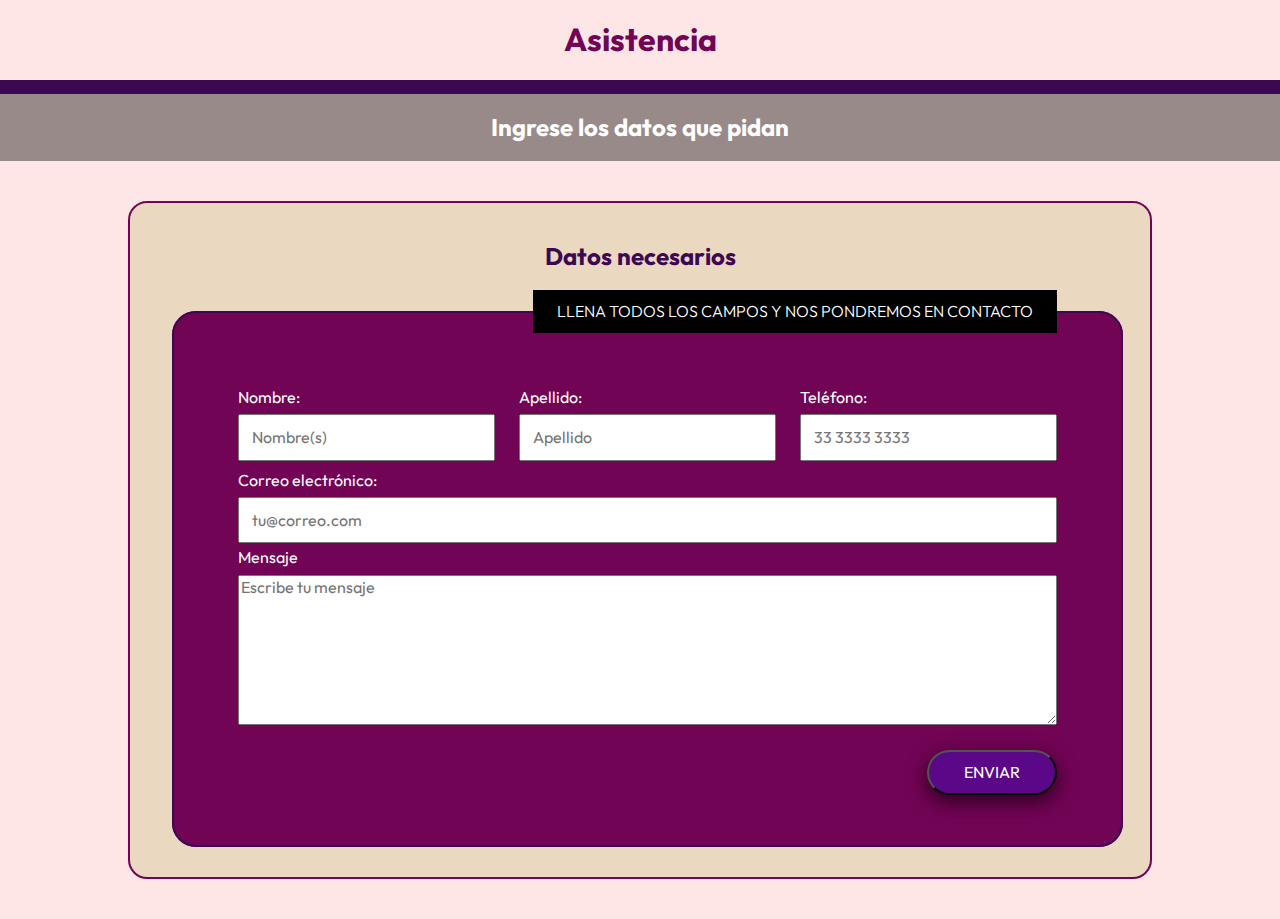
==== asistencia.html @ a04dd35c "rediseño" ====
<!DOCTYPE html>
<html lang="es">
	<head>
		<meta charset="UTF-8" />
		<meta name="viewport" content="width=device-width, initial-scale=1.0" />

		<link rel="stylesheet" href="./css/normalize.css" />
		<link rel="stylesheet" href="./css/styles.css" />
		<link rel="stylesheet" href="./css/standard.css" />

		<title>Asistencia</title>
	</head>
	<body>
		<a class="mi-titulo" href="./index.html"><h1>Asistencia</h1></a>
		<section id="menu">
			<nav id="main-menu">
				<a href=""></a>
				<a href=""></a>
				<a href=""></a>
				<a href=""></a>
			</nav>
		</section>

		<section id="fondo">
			<div id="datos">
				<h2>Ingrese los datos que pidan</h2>
			</div>
		</section>

		<section id="servicios-tarjeta" class="bloque">
			<h2>Datos necesarios</h2>
			<section id="servicios">
			</section>

			<section id="contacto">
				<div>
					<form method="post" action="./php/registrar.php">
						<fieldset>
							<legend>Llena todos los campos y nos pondremos en contacto</legend>
							<div id="campos">
								<div class="campos-2">
									<div class="campo" id="nombre">
										<label for="nombre-input">Nombre:</label>
										<input required type="text" id="nombre-input" name="nombre" placeholder="Nombre(s)" />
									</div>

									<div class="campo" id="apellido">
										<label for="apellido-input">Apellido:</label>
										<input required type="text" id="apellido-input" name="apellido" placeholder="Apellido" />
									</div>

									<div class="campo" id="telefono">
										<label for="telefono-input">Teléfono:</label>
										<input required type="tel" id="telefono-input" name="telefono" placeholder="33 3333 3333" />
									</div>
								</div>

								<div class="campo" id="e-mail">
									<label for="e-mail-input">Correo electrónico:</label>
									<input required type="email" id="e-mail-input" name="e-mail" placeholder="tu@correo.com" />
								</div>

								<div class="campo" id="mensaje">
									<label for="mensaje-input">Mensaje</label>
									<textarea required id="mensaje-input" name="mensaje" placeholder="Escribe tu mensaje"></textarea>
								</div>
							</div>
							<button type="submit">Enviar</button>
						</fieldset>
					</form>
				</div>
			</section>
		</section>
	</body>
</html>
---- css/styles.css ----
h2 {
	color: #3C0753;
}

h3 {
	color: #3C0753;
}

#main-menu {
	display: flex;
	justify-content: space-around;
	align-items: center;
	background-color: #3C0753;
	color: white;
}

#main-menu a{
	text-decoration: none;
	font-size: 20px;
	display: flex;
	align-items: center;
	color: white;
	height: auto;
	padding: 7px;
}

#main-menu a:hover{
	color: black;
	background-color: #9D76C1;
}

#datos {
	color: white;
	background-color: rgba(0, 0, 0, 0.4);
	display: flex;
	flex-direction: column;
	align-content: space-around;
	align-items: center;
}

#datos h2 {
	color: white;
}

#fondo {
	color: white;
	background-image: url(../img/plan-de-emergencia.webp), url(https://twind.io/co/wp-content/uploads/2023/07/Plan-de-emergencia.webp);
	background-size: cover;
	height: auto;
	background-position-y:center;
}

#datos, #ubicacion, .servicio {
	display: flex;
	flex-direction: column;
	align-items: center;
	justify-content: center;
}

#servicios {
	display: grid;
	grid-template-columns: repeat(3, 1fr);
	gap: 1rem;
}

#mensaje-input {
	height: 150px;
}
---- css/standard.css ----
@import url('https://fonts.googleapis.com/css2?family=Outfit:wght@500&display=swap');

* {
	/* Global styles (all elements) */
	font-family: 'Outfit', sans-serif;
}

html {
	box-sizing: border-box;
}

*, *:before, *:after {
	box-sizing: inherit;
}

body {
	font-size: 1rem;
	background-color: #FFE6E6; /*color de fondo*/
}

.mi-titulo {
	text-decoration: none;
}

h1 {
	color: #720455 /*color titulo principal*/
}

h1 span {
	color: #F49D1A;
	font-size: 18px;
}

h1, h2, h3, button, output {
	text-align: center;
}

p {
	text-align: justify;
}

button {
	text-transform: uppercase;
}

button, .res {
	border-radius: 1.75rem;
	color: white;
	margin-top: 20px;
	height: 45px;
	padding: 0 35px;
	background-color: #5B0888; /*color del boton de formulario*/
	box-shadow: 0 8px 16px 0 rgba(0, 0, 0, 0.2), 0 6px 20px 0 rgba(0, 0, 0, 0.50);
}

button:hover {
	box-shadow: 0 12px 16px 0 rgba(0, 0, 0, 0.24), 0 17px 50px 0 rgba(0, 0, 0, 0.50);
}

fieldset, .campos-fondo {
	padding: 50px 5vw;
	color: white; /*color de la letra del formulario*/
	border: #3C0753 solid 2px; /*color del marco del formulario*/
	border-radius: 1.5em;
	background-color: #720455; /*color de formulario*/
}

fieldset button {
	float: right;
}

legend {
	text-align: right;
	background-color: black; /*color de fondo del recuadro de leyenda en el formulario*/
	color: white; /*color de la letra del recuadro de leyenda*/
	font-weight: 300;
	padding: 0.75rem 1.5rem;
	text-transform: uppercase;
}

table {
	border-collapse: collapse;
	width: 100%;
	background-color: #3C0753;
	color: #e9e9e9;
}

td, th {
	border: 1px solid #3C0753;
	text-align: left;
	padding: 8px;
}

tr:hover, tr:nth-child(even):hover, .tbl-title:hover {
	color: black;
	background-color: #b5b3ca;
}

tr:nth-child(odd):hover {
	color: white;
	background-color: #3C0753;
}

tr:nth-child(even) {
	color: black;
	background-color: #e8e5f0;
}

.tbl-title {
	background-color: #3C0753;
}

.bloque {
	color: #3C0753;
	margin: 40px 10%;
	border: #720455 solid 2px;
	border-radius: 1.2em;
	padding: 20px 40px 30px;
	background-color: #EAD8C0;
}

.bloque .icon {
	display: flex;
	align-items: center;
	justify-content: center;
	background-color: #720455;
}

.icon-service {
	border-radius: 50%;
	width: 150px;
	height: 150px;
	padding: 25px;
}

.tarjeta {
	display: flex;
	align-items: center;
	justify-content: center;
	border-radius: 50%;
	width: 150px;
	height: 150px;
	padding: 25px;
	background-color: #3C0753;
}

.fila {
	display: grid;
}

.columna-2 {
	grid-template-columns: repeat(2, 1fr);
}

.columna-3 {
	grid-template-columns: repeat(3, 1fr);
}

.campos {
	display: grid;
	grid-template-columns: 1fr 1fr;
	gap: 0.75rem;
	column-gap: 1.5rem;
}

.campos-2 {
	display: grid;
	grid-template-columns: 1fr 1fr 1fr;
	gap: 0.75rem;
	column-gap: 1.5rem;
}

.campo {
	display: flex;
	flex-direction: column;
	margin: 5px 0;
}

.campo label {
	margin-bottom: 8px;
}

.campo input, .campo select {
	padding: 12px;
}

.res {
	font-size: 20px;
	background-color: #001C30;
	height: 55px;
}

.res-contenedor, .res {
	display: flex;
	justify-content: center;
	align-items: center;
}
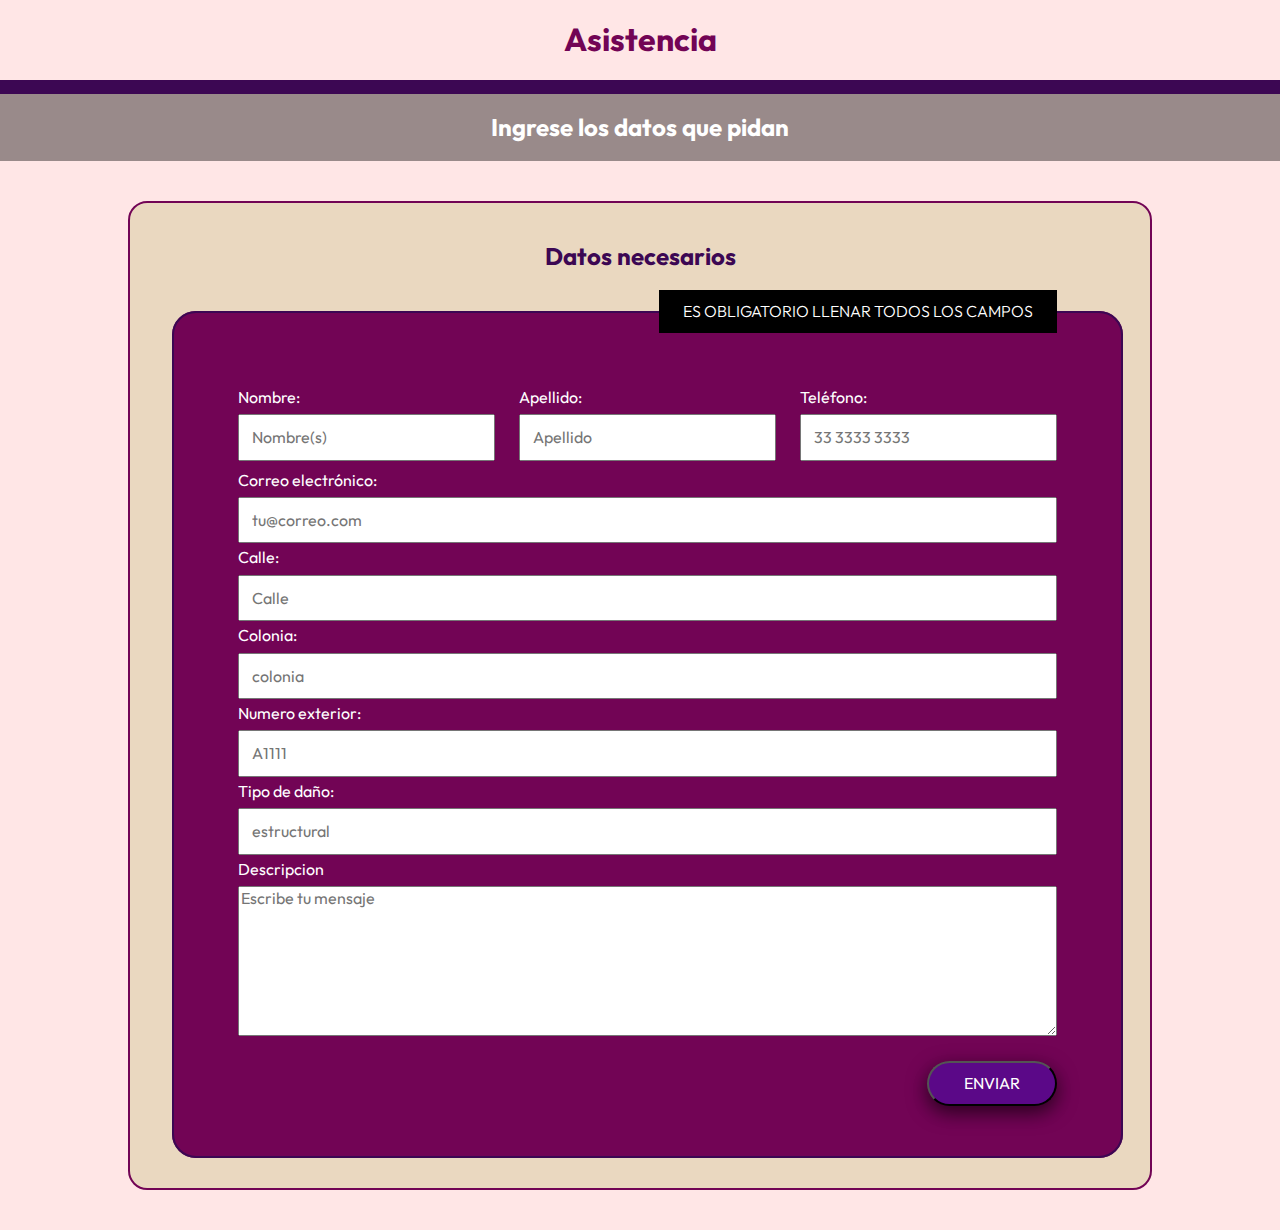
==== commit f086c641: "actualización campos" ====
--- a/asistencia.html
+++ b/asistencia.html
@@ -36,7 +36,7 @@
 				<div>
 					<form method="post" action="./php/registrar.php">
 						<fieldset>
-							<legend>Llena todos los campos y nos pondremos en contacto</legend>
+							<legend>Es obligatorio llenar todos los campos</legend>
 							<div id="campos">
 								<div class="campos-2">
 									<div class="campo" id="nombre">
@@ -59,13 +59,34 @@
 									<label for="e-mail-input">Correo electrónico:</label>
 									<input required type="email" id="e-mail-input" name="e-mail" placeholder="tu@correo.com" />
 								</div>
+								
+								<div class="campo" id="calle">
+										<label for="calle-input">Calle:</label>
+										<input required type="text" id="calle-input" name="calle" placeholder="Calle" />
+									</div>
+
+									<div class="campo" id="colonia">
+										<label for="colonia-input">Colonia:</label>
+										<input required type="text" id="colonia-input" name="colonia" placeholder="colonia" />
+									</div>
+
+									<div class="campo" id="num_ext">
+										<label for="num_ext-input">Numero exterior:</label>
+										<input required type="text" id="num_ext-input" name="num_ext" placeholder="A1111" />
+									</div>
+								</div>
+
+								<div class="campo" id="tipo-de-dano">
+									<label for="tipo-de-dano-input">Tipo de daño:</label>
+									<input required type="text" id="tipo-de-dano-input" name="tipo-de-dano" placeholder="estructural" />
+								</div>
 
 								<div class="campo" id="mensaje">
-									<label for="mensaje-input">Mensaje</label>
-									<textarea required id="mensaje-input" name="mensaje" placeholder="Escribe tu mensaje"></textarea>
+									<label for="mensaje-input">Descripcion</label>
+									<textarea required id="mensaje-input" name="descripcion" placeholder="Escribe tu mensaje"></textarea>
 								</div>
+								<button type="submit">Enviar</button>
 							</div>
-							<button type="submit">Enviar</button>
 						</fieldset>
 					</form>
 				</div>
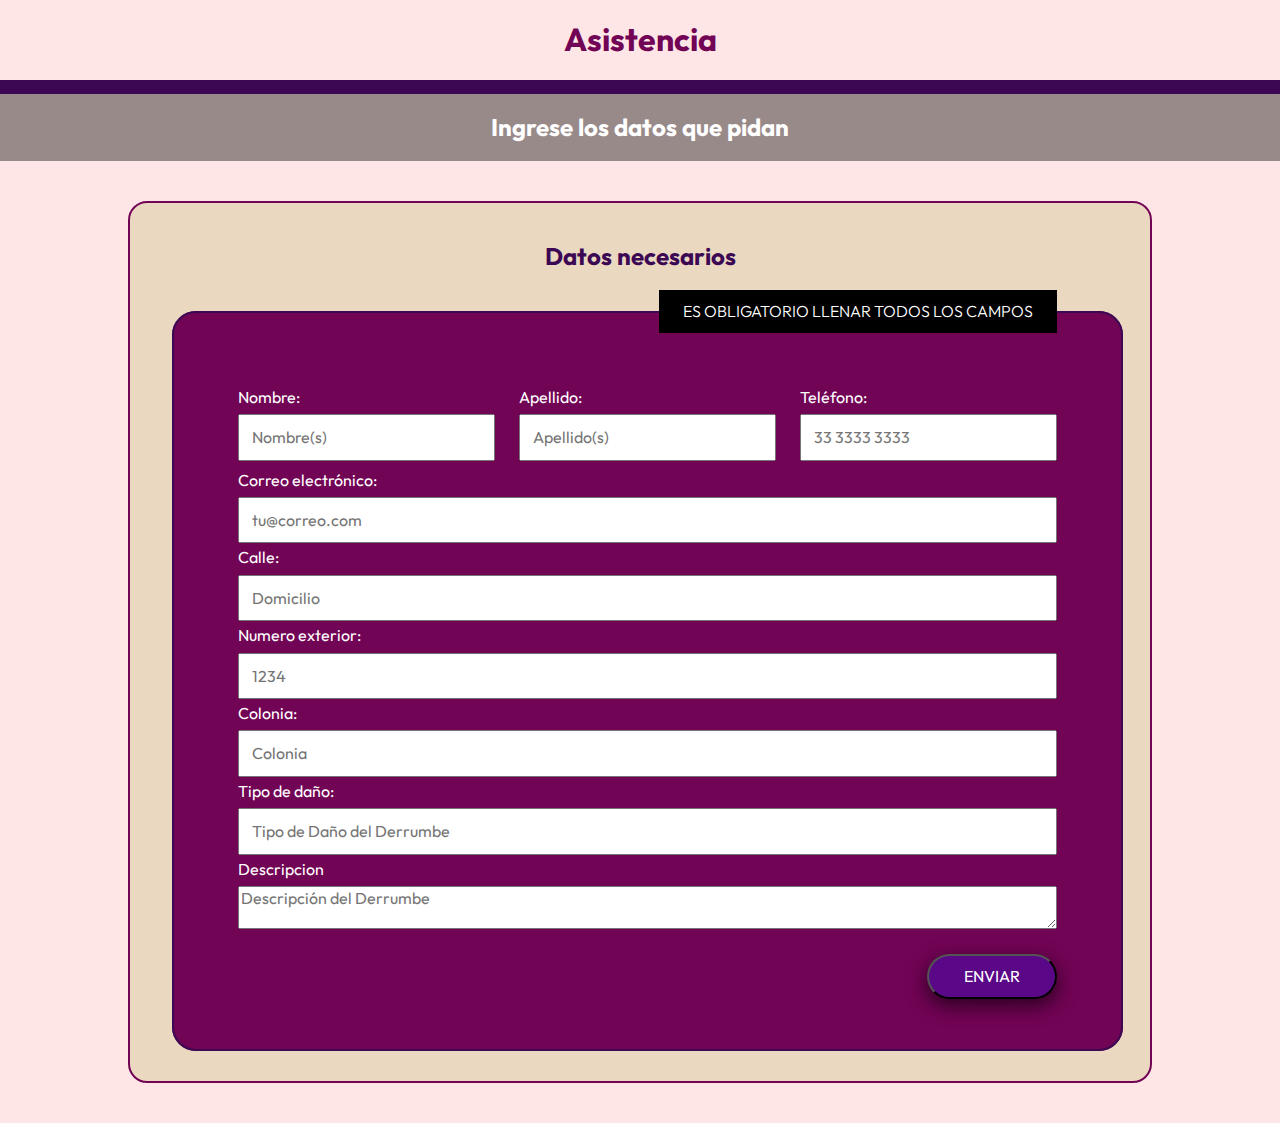
==== commit 42f8b4a0: "Correcciones" ====
--- a/asistencia.html
+++ b/asistencia.html
@@ -17,7 +17,6 @@
 				<a href=""></a>
 				<a href=""></a>
 				<a href=""></a>
-				<a href=""></a>
 			</nav>
 		</section>
 
@@ -29,8 +28,7 @@
 
 		<section id="servicios-tarjeta" class="bloque">
 			<h2>Datos necesarios</h2>
-			<section id="servicios">
-			</section>
+			<section id="servicios"></section>
 
 			<section id="contacto">
 				<div>
@@ -46,7 +44,7 @@
 
 									<div class="campo" id="apellido">
 										<label for="apellido-input">Apellido:</label>
-										<input required type="text" id="apellido-input" name="apellido" placeholder="Apellido" />
+										<input required type="text" id="apellido-input" name="apellido" placeholder="Apellido(s)" />
 									</div>
 
 									<div class="campo" id="telefono">
@@ -59,34 +57,33 @@
 									<label for="e-mail-input">Correo electrónico:</label>
 									<input required type="email" id="e-mail-input" name="e-mail" placeholder="tu@correo.com" />
 								</div>
-								
+
 								<div class="campo" id="calle">
-										<label for="calle-input">Calle:</label>
-										<input required type="text" id="calle-input" name="calle" placeholder="Calle" />
-									</div>
+									<label for="calle-input">Calle:</label>
+									<input required type="text" id="calle-input" name="calle" placeholder="Domicilio" />
+								</div>
 
-									<div class="campo" id="colonia">
-										<label for="colonia-input">Colonia:</label>
-										<input required type="text" id="colonia-input" name="colonia" placeholder="colonia" />
-									</div>
+								<div class="campo" id="num-ext">
+									<label for="num-ext-input">Numero exterior:</label>
+									<input required type="text" id="num-ext-input" name="num-ext" placeholder="1234" />
+								</div>
 
-									<div class="campo" id="num_ext">
-										<label for="num_ext-input">Numero exterior:</label>
-										<input required type="text" id="num_ext-input" name="num_ext" placeholder="A1111" />
-									</div>
+								<div class="campo" id="colonia">
+									<label for="colonia-input">Colonia:</label>
+									<input required type="text" id="colonia-input" name="colonia" placeholder="Colonia" />
 								</div>
 
 								<div class="campo" id="tipo-de-dano">
 									<label for="tipo-de-dano-input">Tipo de daño:</label>
-									<input required type="text" id="tipo-de-dano-input" name="tipo-de-dano" placeholder="estructural" />
+									<input required type="text" id="tipo-de-dano-input" name="tipo-de-dano" placeholder="Tipo de Daño del Derrumbe" />
 								</div>
 
-								<div class="campo" id="mensaje">
-									<label for="mensaje-input">Descripcion</label>
-									<textarea required id="mensaje-input" name="descripcion" placeholder="Escribe tu mensaje"></textarea>
+								<div class="campo" id="descripcion">
+									<label for="descripcion-input">Descripcion</label>
+									<textarea required id="descripcion-input" name="descripcion" placeholder="Descripción del Derrumbe"></textarea>
 								</div>
-								<button type="submit">Enviar</button>
 							</div>
+							<button type="submit">Enviar</button>
 						</fieldset>
 					</form>
 				</div>
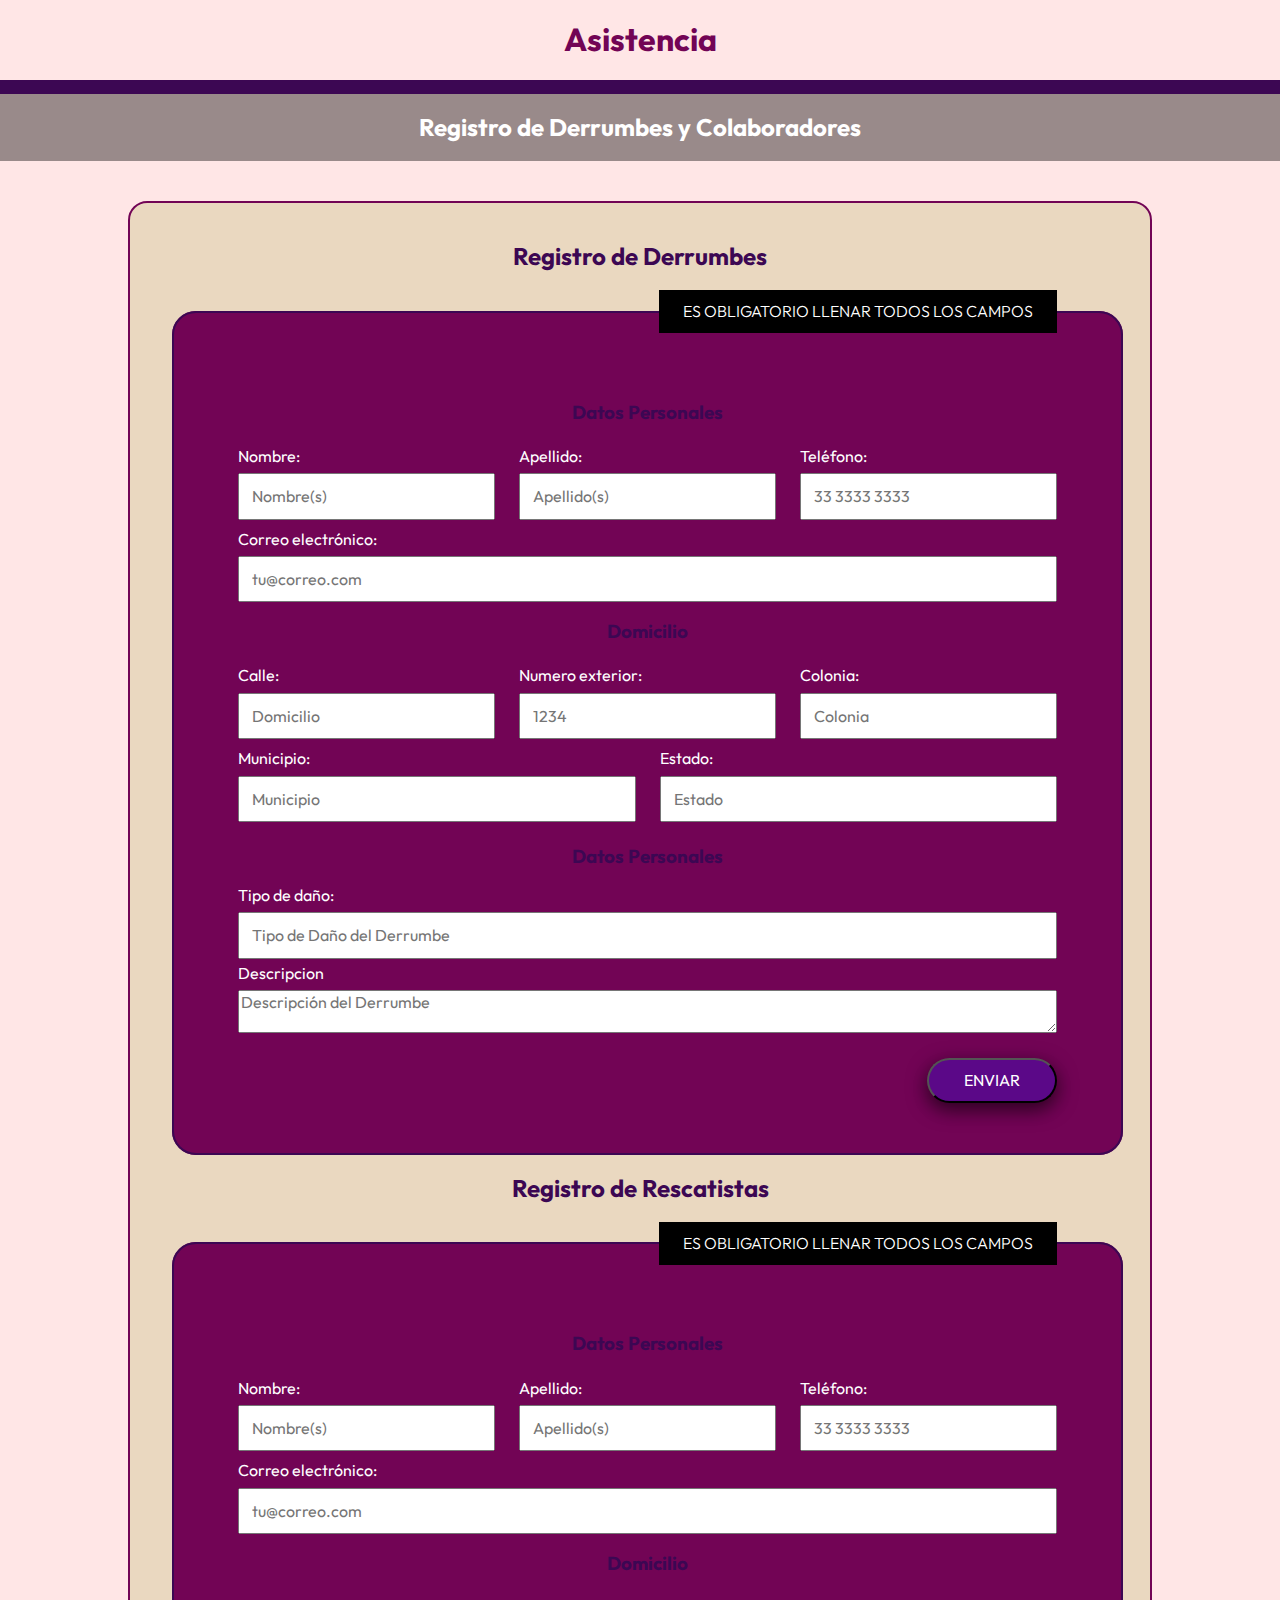
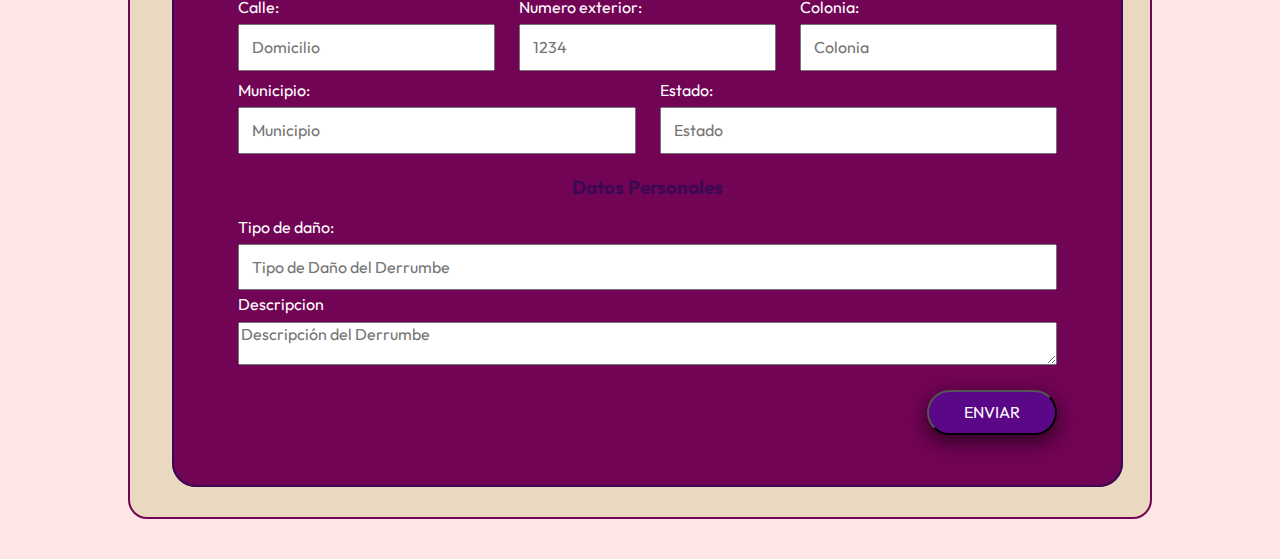
==== commit e1eae9fa: "Campos Completados" ====
--- a/asistencia.html
+++ b/asistencia.html
@@ -22,12 +22,12 @@
 
 		<section id="fondo">
 			<div id="datos">
-				<h2>Ingrese los datos que pidan</h2>
+				<h2>Registro de Derrumbes y Colaboradores</h2>
 			</div>
 		</section>
 
 		<section id="servicios-tarjeta" class="bloque">
-			<h2>Datos necesarios</h2>
+			<h2>Registro de Derrumbes</h2>
 			<section id="servicios"></section>
 
 			<section id="contacto">
@@ -36,6 +36,7 @@
 						<fieldset>
 							<legend>Es obligatorio llenar todos los campos</legend>
 							<div id="campos">
+								<h3>Datos Personales</h3>
 								<div class="campos-2">
 									<div class="campo" id="nombre">
 										<label for="nombre-input">Nombre:</label>
@@ -58,21 +59,111 @@
 									<input required type="email" id="e-mail-input" name="e-mail" placeholder="tu@correo.com" />
 								</div>
 
-								<div class="campo" id="calle">
-									<label for="calle-input">Calle:</label>
-									<input required type="text" id="calle-input" name="calle" placeholder="Domicilio" />
+								<h3>Domicilio</h3>
+								<div class="campos-2">
+									<div class="campo" id="calle">
+										<label for="calle-input">Calle:</label>
+										<input required type="text" id="calle-input" name="calle" placeholder="Domicilio" />
+									</div>
+
+									<div class="campo" id="num-ext">
+										<label for="num-ext-input">Numero exterior:</label>
+										<input required type="number" id="num-ext-input" name="num-ext" placeholder="1234" />
+									</div>
+
+									<div class="campo" id="colonia">
+										<label for="colonia-input">Colonia:</label>
+										<input required type="text" id="colonia-input" name="colonia" placeholder="Colonia" />
+									</div>
 								</div>
 
-								<div class="campo" id="num-ext">
-									<label for="num-ext-input">Numero exterior:</label>
-									<input required type="text" id="num-ext-input" name="num-ext" placeholder="1234" />
+								<div class="campos">
+									<div class="campo" id="municipio">
+										<label for="municipio-input">Municipio:</label>
+										<input required type="text" id="municipio-input" name="municipio" placeholder="Municipio" />
+									</div>
+
+									<div class="campo" id="estado">
+										<label for="estado-input">Estado:</label>
+										<input required type="text" id="estado-input" name="estado" placeholder="Estado" />
+									</div>
 								</div>
 
-								<div class="campo" id="colonia">
-									<label for="colonia-input">Colonia:</label>
-									<input required type="text" id="colonia-input" name="colonia" placeholder="Colonia" />
+								<h3>Datos Personales</h3>
+								<div class="campo" id="tipo-de-dano">
+									<label for="tipo-de-dano-input">Tipo de daño:</label>
+									<input required type="text" id="tipo-de-dano-input" name="tipo-de-dano" placeholder="Tipo de Daño del Derrumbe" />
 								</div>
 
+								<div class="campo" id="descripcion">
+									<label for="descripcion-input">Descripcion</label>
+									<textarea required id="descripcion-input" name="descripcion" placeholder="Descripción del Derrumbe"></textarea>
+								</div>
+							</div>
+							<button type="submit">Enviar</button>
+						</fieldset>
+					</form>
+				</div>
+				<div>
+					<h2>Registro de Rescatistas</h2>
+					<form method="post" action="./php/registrar.php">
+						<fieldset>
+							<legend>Es obligatorio llenar todos los campos</legend>
+							<div id="campos">
+								<h3>Datos Personales</h3>
+								<div class="campos-2">
+									<div class="campo" id="nombre">
+										<label for="nombre-input">Nombre:</label>
+										<input required type="text" id="nombre-input" name="nombre" placeholder="Nombre(s)" />
+									</div>
+
+									<div class="campo" id="apellido">
+										<label for="apellido-input">Apellido:</label>
+										<input required type="text" id="apellido-input" name="apellido" placeholder="Apellido(s)" />
+									</div>
+
+									<div class="campo" id="telefono">
+										<label for="telefono-input">Teléfono:</label>
+										<input required type="tel" id="telefono-input" name="telefono" placeholder="33 3333 3333" />
+									</div>
+								</div>
+
+								<div class="campo" id="e-mail">
+									<label for="e-mail-input">Correo electrónico:</label>
+									<input required type="email" id="e-mail-input" name="e-mail" placeholder="tu@correo.com" />
+								</div>
+
+								<h3>Domicilio</h3>
+								<div class="campos-2">
+									<div class="campo" id="calle">
+										<label for="calle-input">Calle:</label>
+										<input required type="text" id="calle-input" name="calle" placeholder="Domicilio" />
+									</div>
+
+									<div class="campo" id="num-ext">
+										<label for="num-ext-input">Numero exterior:</label>
+										<input required type="number" id="num-ext-input" name="num-ext" placeholder="1234" />
+									</div>
+
+									<div class="campo" id="colonia">
+										<label for="colonia-input">Colonia:</label>
+										<input required type="text" id="colonia-input" name="colonia" placeholder="Colonia" />
+									</div>
+								</div>
+
+								<div class="campos">
+									<div class="campo" id="municipio">
+										<label for="municipio-input">Municipio:</label>
+										<input required type="text" id="municipio-input" name="municipio" placeholder="Municipio" />
+									</div>
+
+									<div class="campo" id="estado">
+										<label for="estado-input">Estado:</label>
+										<input required type="text" id="estado-input" name="estado" placeholder="Estado" />
+									</div>
+								</div>
+
+								<h3>Datos Personales</h3>
 								<div class="campo" id="tipo-de-dano">
 									<label for="tipo-de-dano-input">Tipo de daño:</label>
 									<input required type="text" id="tipo-de-dano-input" name="tipo-de-dano" placeholder="Tipo de Daño del Derrumbe" />
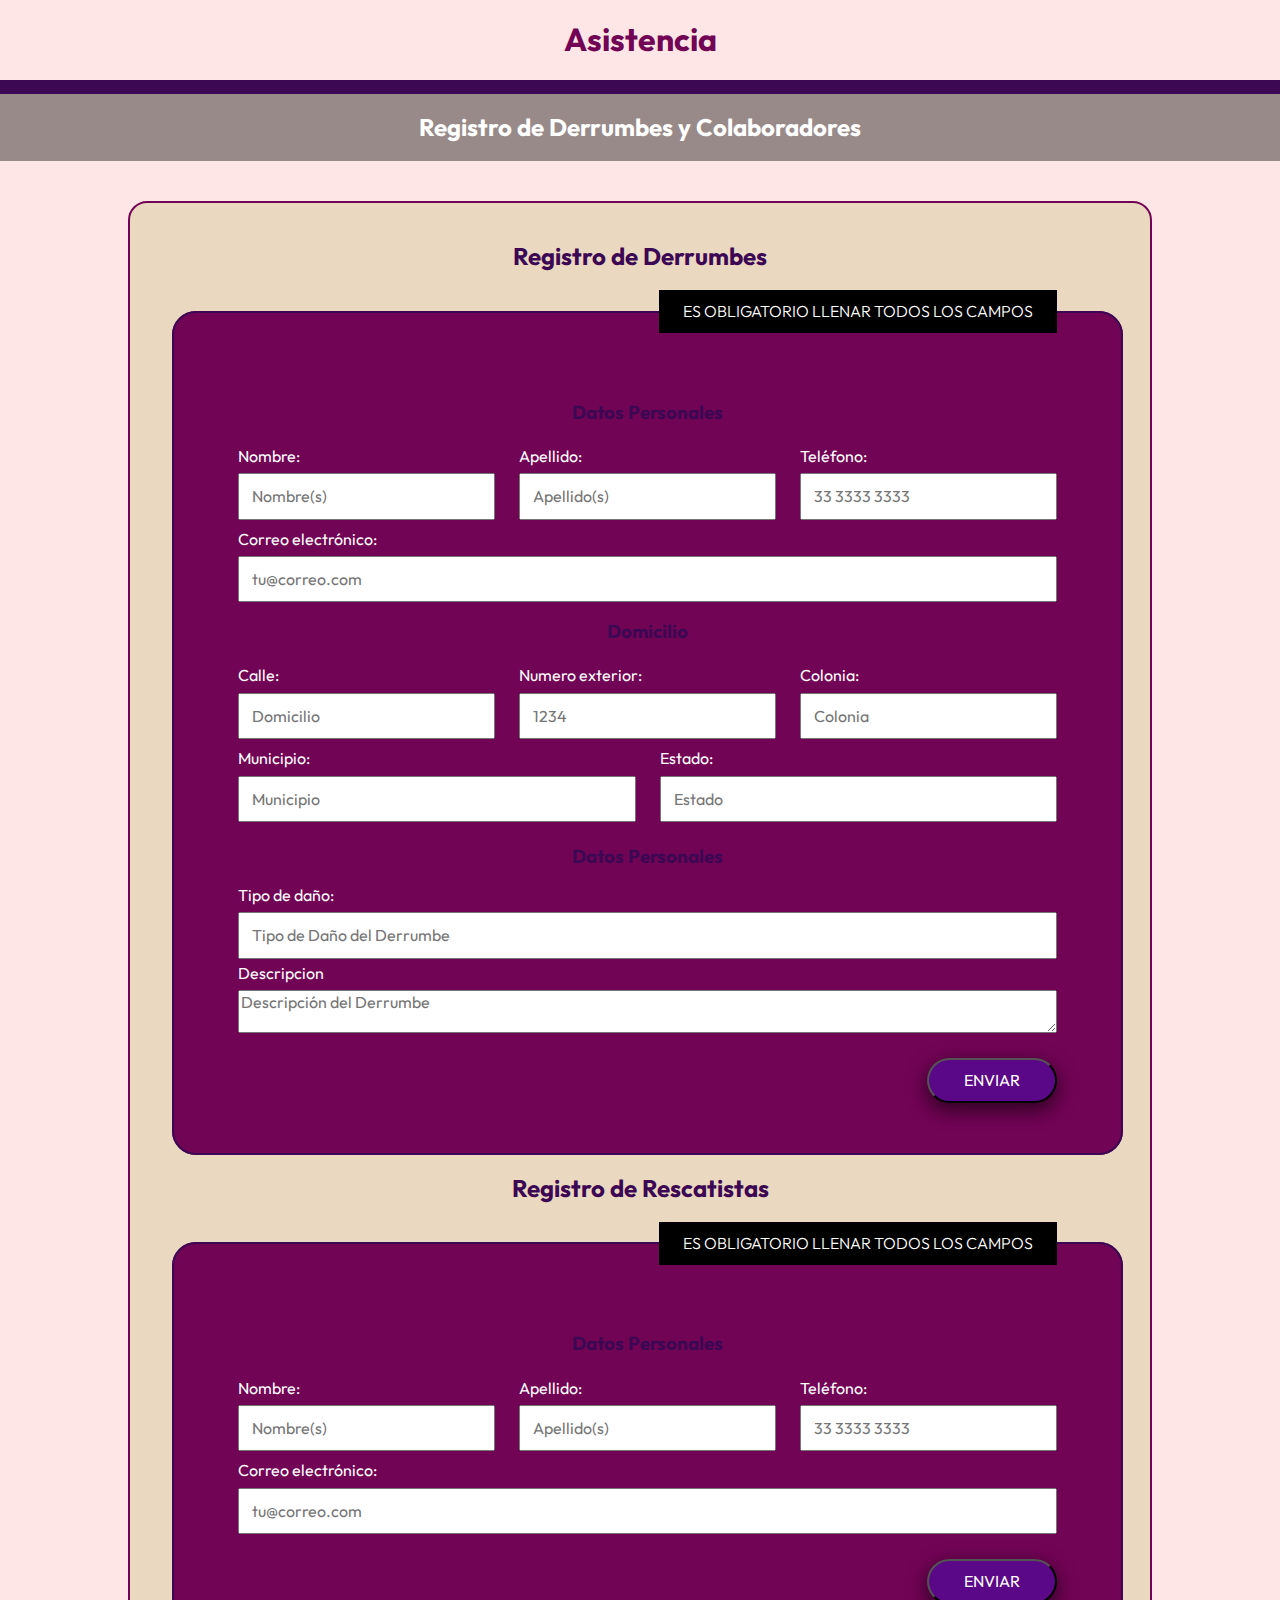
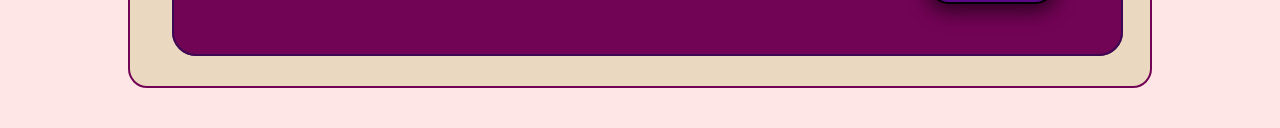
==== commit 03384f22: "Registro de Rescatistas" ====
--- a/asistencia.html
+++ b/asistencia.html
@@ -32,7 +32,7 @@
 
 			<section id="contacto">
 				<div>
-					<form method="post" action="./php/registrar.php">
+					<form method="post" action="./php/registrar/derrumbe.php">
 						<fieldset>
 							<legend>Es obligatorio llenar todos los campos</legend>
 							<div id="campos">
@@ -104,74 +104,33 @@
 						</fieldset>
 					</form>
 				</div>
+				<h2>Registro de Rescatistas</h2>
 				<div>
-					<h2>Registro de Rescatistas</h2>
-					<form method="post" action="./php/registrar.php">
+					<form method="post" action="./php/registrar/rescatista.php">
 						<fieldset>
 							<legend>Es obligatorio llenar todos los campos</legend>
 							<div id="campos">
 								<h3>Datos Personales</h3>
 								<div class="campos-2">
-									<div class="campo" id="nombre">
-										<label for="nombre-input">Nombre:</label>
-										<input required type="text" id="nombre-input" name="nombre" placeholder="Nombre(s)" />
+									<div class="campo" id="nombre-2">
+										<label for="nombre-2-input">Nombre:</label>
+										<input required type="text" id="nombre-2-input" name="nombre-2" placeholder="Nombre(s)" />
 									</div>
 
-									<div class="campo" id="apellido">
-										<label for="apellido-input">Apellido:</label>
-										<input required type="text" id="apellido-input" name="apellido" placeholder="Apellido(s)" />
+									<div class="campo" id="apellido-2">
+										<label for="apellido-2-input">Apellido:</label>
+										<input required type="text" id="apellido-2-input" name="apellido-2" placeholder="Apellido(s)" />
 									</div>
 
-									<div class="campo" id="telefono">
-										<label for="telefono-input">Teléfono:</label>
-										<input required type="tel" id="telefono-input" name="telefono" placeholder="33 3333 3333" />
+									<div class="campo" id="telefono-2">
+										<label for="telefono-2-input">Teléfono:</label>
+										<input required type="tel" id="telefono-2-input" name="telefono-2" placeholder="33 3333 3333" />
 									</div>
 								</div>
 
-								<div class="campo" id="e-mail">
+								<div class="campo" id="e-mail-2">
 									<label for="e-mail-input">Correo electrónico:</label>
-									<input required type="email" id="e-mail-input" name="e-mail" placeholder="tu@correo.com" />
-								</div>
-
-								<h3>Domicilio</h3>
-								<div class="campos-2">
-									<div class="campo" id="calle">
-										<label for="calle-input">Calle:</label>
-										<input required type="text" id="calle-input" name="calle" placeholder="Domicilio" />
-									</div>
-
-									<div class="campo" id="num-ext">
-										<label for="num-ext-input">Numero exterior:</label>
-										<input required type="number" id="num-ext-input" name="num-ext" placeholder="1234" />
-									</div>
-
-									<div class="campo" id="colonia">
-										<label for="colonia-input">Colonia:</label>
-										<input required type="text" id="colonia-input" name="colonia" placeholder="Colonia" />
-									</div>
-								</div>
-
-								<div class="campos">
-									<div class="campo" id="municipio">
-										<label for="municipio-input">Municipio:</label>
-										<input required type="text" id="municipio-input" name="municipio" placeholder="Municipio" />
-									</div>
-
-									<div class="campo" id="estado">
-										<label for="estado-input">Estado:</label>
-										<input required type="text" id="estado-input" name="estado" placeholder="Estado" />
-									</div>
-								</div>
-
-								<h3>Datos Personales</h3>
-								<div class="campo" id="tipo-de-dano">
-									<label for="tipo-de-dano-input">Tipo de daño:</label>
-									<input required type="text" id="tipo-de-dano-input" name="tipo-de-dano" placeholder="Tipo de Daño del Derrumbe" />
-								</div>
-
-								<div class="campo" id="descripcion">
-									<label for="descripcion-input">Descripcion</label>
-									<textarea required id="descripcion-input" name="descripcion" placeholder="Descripción del Derrumbe"></textarea>
+									<input required type="email" id="e-mail-2-input" name="e-mail-2" placeholder="tu@correo.com" />
 								</div>
 							</div>
 							<button type="submit">Enviar</button>
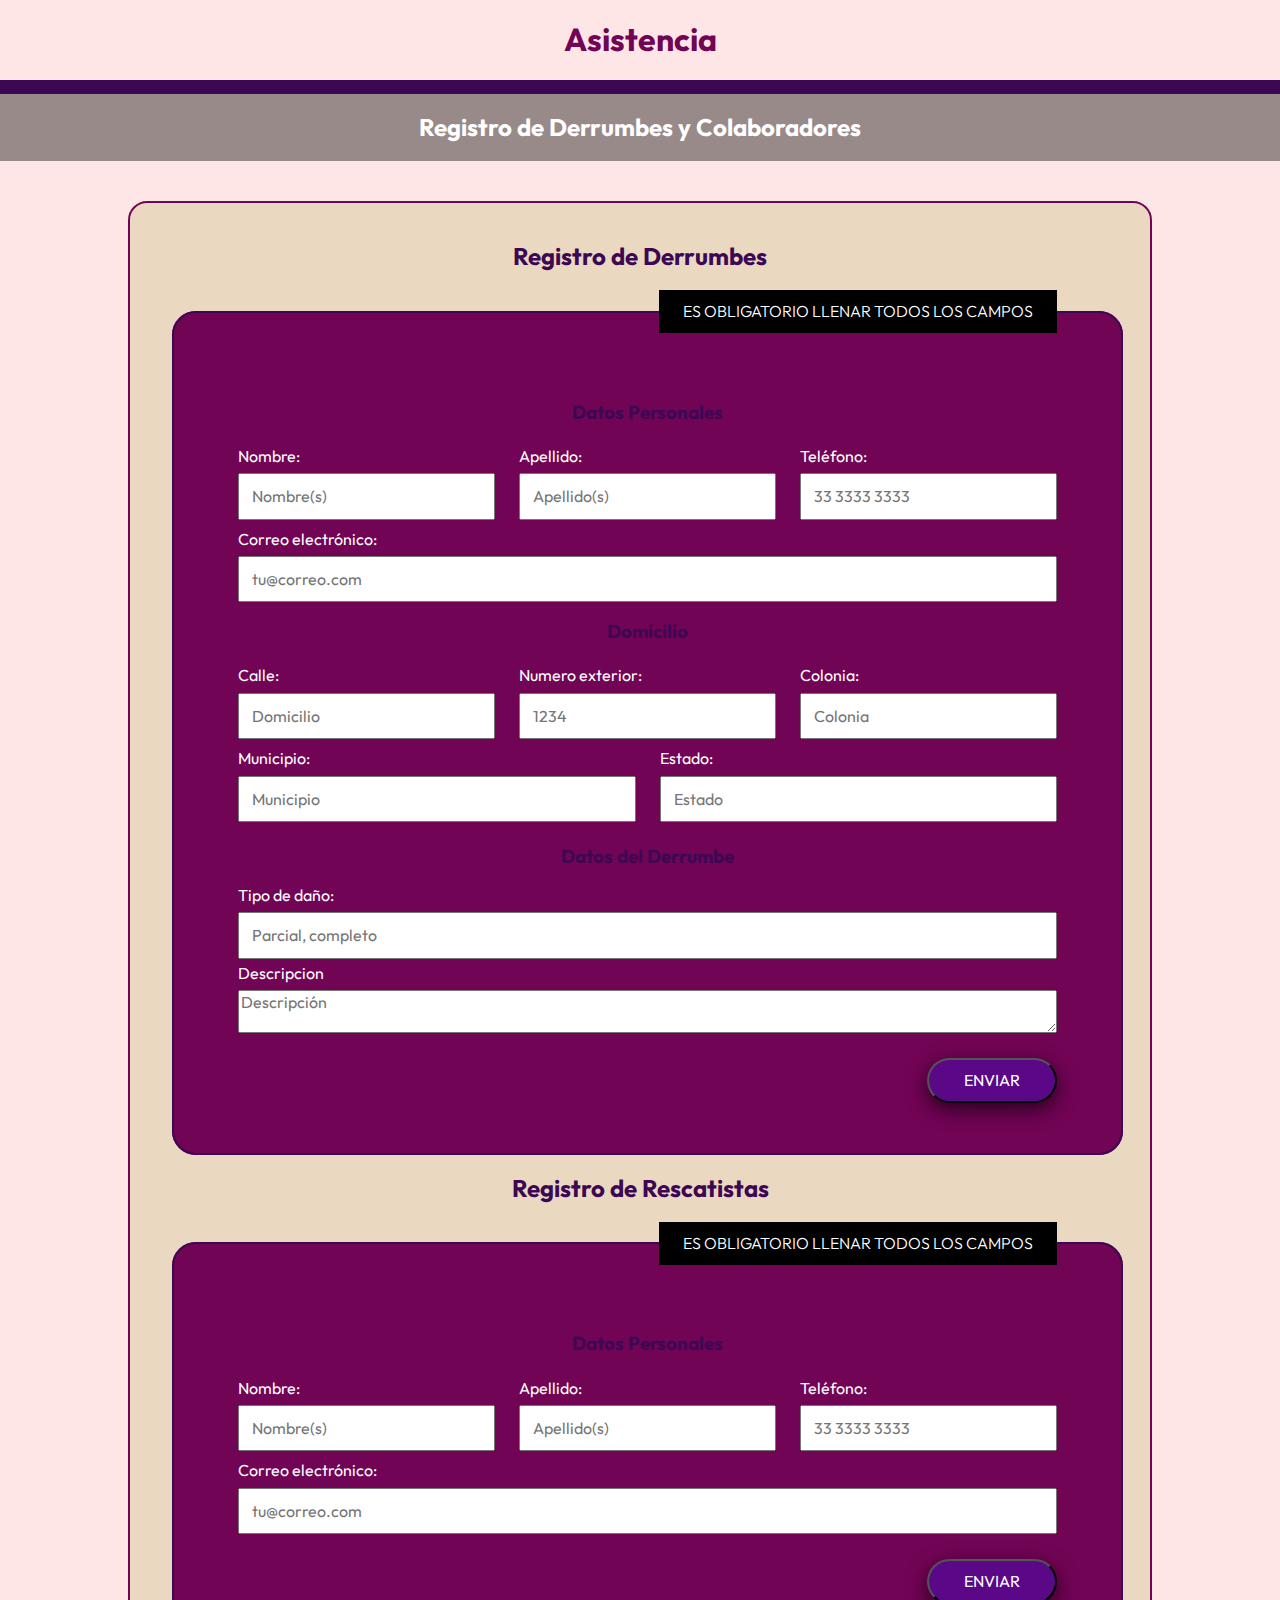
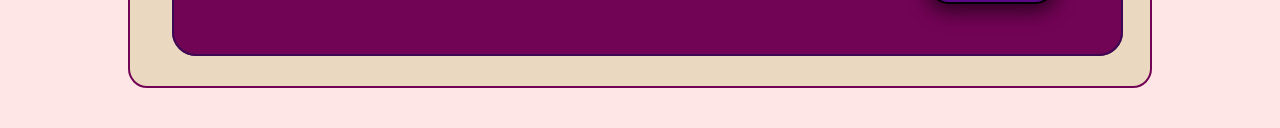
==== commit f775fdb3: "Small Fixes" ====
--- a/asistencia.html
+++ b/asistencia.html
@@ -89,15 +89,15 @@
 									</div>
 								</div>
 
-								<h3>Datos Personales</h3>
+								<h3>Datos del Derrumbe</h3>
 								<div class="campo" id="tipo-de-dano">
 									<label for="tipo-de-dano-input">Tipo de daño:</label>
-									<input required type="text" id="tipo-de-dano-input" name="tipo-de-dano" placeholder="Tipo de Daño del Derrumbe" />
+									<input required type="text" id="tipo-de-dano-input" name="tipo-de-dano" placeholder="Parcial, completo" />
 								</div>
 
 								<div class="campo" id="descripcion">
 									<label for="descripcion-input">Descripcion</label>
-									<textarea required id="descripcion-input" name="descripcion" placeholder="Descripción del Derrumbe"></textarea>
+									<textarea required id="descripcion-input" name="descripcion" placeholder="Descripción"></textarea>
 								</div>
 							</div>
 							<button type="submit">Enviar</button>
